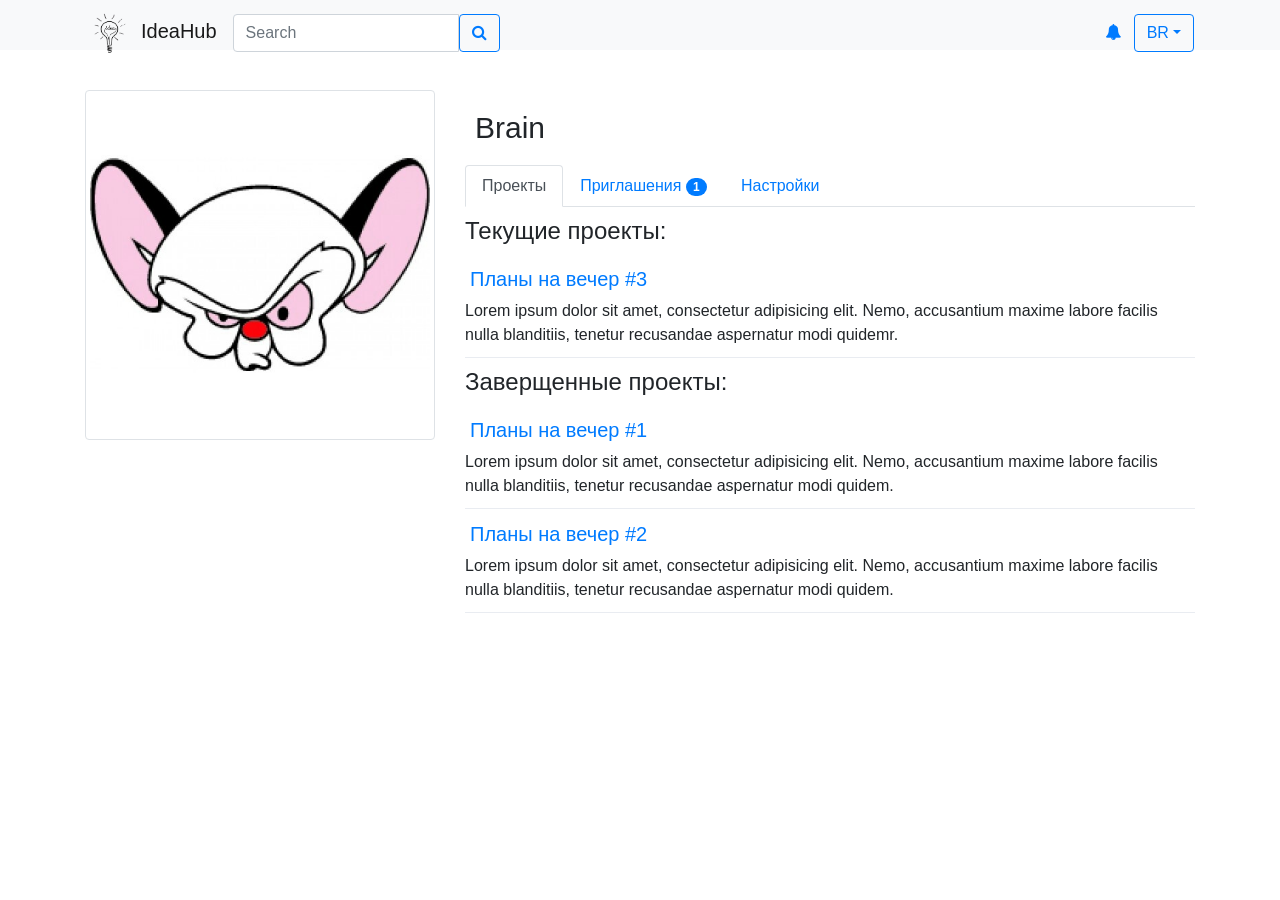
==== mocups/html/personalPage.html @ 837f9534 "Прототип страницы личного кабинета" ====
<!DOCTYPE html>
<html>

<head>
	<meta charset="UTF-8">
	<title>Personal Page</title>
	<link rel="stylesheet" href="https://maxcdn.bootstrapcdn.com/bootstrap/4.0.0-beta/css/bootstrap.min.css" integrity="sha384-/Y6pD6FV/Vv2HJnA6t+vslU6fwYXjCFtcEpHbNJ0lyAFsXTsjBbfaDjzALeQsN6M" crossorigin="anonymous">
	<script src="https://code.jquery.com/jquery-3.2.1.slim.min.js" integrity="sha384-KJ3o2DKtIkvYIK3UENzmM7KCkRr/rE9/Qpg6aAZGJwFDMVNA/GpGFF93hXpG5KkN" crossorigin="anonymous"></script>
	<script src="https://cdnjs.cloudflare.com/ajax/libs/popper.js/1.11.0/umd/popper.min.js" integrity="sha384-b/U6ypiBEHpOf/4+1nzFpr53nxSS+GLCkfwBdFNTxtclqqenISfwAzpKaMNFNmj4" crossorigin="anonymous"></script>
	<script src="https://maxcdn.bootstrapcdn.com/bootstrap/4.0.0-beta/js/bootstrap.min.js" integrity="sha384-h0AbiXch4ZDo7tp9hKZ4TsHbi047NrKGLO3SEJAg45jXxnGIfYzk4Si90RDIqNm1" crossorigin="anonymous"></script>
	<link href="https://maxcdn.bootstrapcdn.com/font-awesome/4.7.0/css/font-awesome.min.css" rel="stylesheet" integrity="sha384-wvfXpqpZZVQGK6TAh5PVlGOfQNHSoD2xbE+QkPxCAFlNEevoEH3Sl0sibVcOQVnN" crossorigin="anonymous">
	<link rel="stylesheet" href="scss/style.css">
</head>

<body>
	<div id="container" class="container-fluid">
		<header>
			<nav class="container navbar navbar-light bg-light">
				<div>
					<a class="navbar-brand" href="#"><img src="img/slider_screen.png" alt="idea"> IdeaHub
					</a>
					<form class="form-inline">
						<div class="input-group">
							<input type="text" class="form-control" placeholder="Search" aria-label="Search">
							<span class="input-group-btn">
							<button class="btn btn-outline-primary" type="button"><i class="fa fa-search" aria-hidden="true"></i></button>
						</span>
						</div>
					</form>
				</div>
				<div>
					<div id="header-bell"><button class="btn btn-outline-primary"><i class="fa fa-bell" aria-hidden="true"></i></button></div>
				<div class="dropdown">
					<button class="btn btn-outline-primary dropdown-toggle" type="button" id="dropdownMenuButton" data-toggle="dropdown" aria-haspopup="true" aria-expanded="false">BR</button>
					<div class="dropdown-menu dropdown-menu-right" aria-labelledby="dropdownMenuButton">
						<a class="dropdown-item" href="#">Action</a>
						<a class="dropdown-item" href="#">Another action</a>
						<a class="dropdown-item" href="#">Something else here</a>
					</div>
				</div>
				</div>
			</nav>
		</header>
		<main class="container">
			<div class="row">
				<div class="col-md-4"><img class="img-thumbnail" src="img/avatar.jpg" alt="$user_name"></div>
				<div class="col-md-8">
					<div class="user-name">Brain</div>
					<ul class="nav nav-tabs" id="userTab" role="tablist">
						<li class="nav-item">
							<a class="nav-link active" data-toggle="tab" href="#projects-tab" role="tab">Проекты</a>
						</li>
						<li class="nav-item">
							<a class="nav-link" data-toggle="tab" href="#invites-tab" role="tab">Приглашения <span class="badge badge-primary badge-pill">1</span></a>
						</li>
						<li class="nav-item">
							<a class="nav-link" data-toggle="tab" href="#settings-tab" role="tab">Настройки</a>
						</li>
					</ul>

					<div class="tab-content">
						<div class="tab-pane active" id="projects-tab" role="tabpanel">
							<div id="current-projects">
								<h4> Текущие проекты:</h4>
								<div class="projects-tab">
									<div class="project-name"><a href="#">Планы на вечер #3</a></div>
									<div class="progect-description">Lorem ipsum dolor sit amet, consectetur adipisicing elit. Nemo, accusantium maxime labore facilis nulla blanditiis, tenetur recusandae aspernatur modi quidemr.</div>
								</div>
							</div>
							<div class="completed-projects">
								<h4>Заверщенные проекты:</h4>
								<div class="projects-tab">
									<div class="project-name"><a href="#">Планы на вечер #1</a></div>
									<div class="progect-description">Lorem ipsum dolor sit amet, consectetur adipisicing elit. Nemo, accusantium maxime labore facilis nulla blanditiis, tenetur recusandae aspernatur modi quidem.</div>
								</div>
								<div class="projects-tab">
									<div class="project-name"><a href="#">Планы на вечер #2</a></div>
									<div class="progect-description">Lorem ipsum dolor sit amet, consectetur adipisicing elit. Nemo, accusantium maxime labore facilis nulla blanditiis, tenetur recusandae aspernatur modi quidem.</div>
								</div>
							</div>
						</div>
						<div class="tab-pane" id="invites-tab" role="tabpanel">
							<div class="invite">
								<div class="project-name"><a href="#">Планы на вечер #4</a></div>
								<div class="project-author">Пинки</div>
								<div class="invite-btn-group">
									<button class="btn btn-outline-success">Учавствую!</button>
									<button class="btn btn-outline-danger">Отказаться</button>
								</div>
							</div>
						</div>
						<div class="tab-pane" id="settings-tab" role="tabpanel">
							<form action="#">
								<div class="form-row">
									<div class="form-group col-md-6">
										<label for="inputUserName" class="col-form-label">Имя пользователя</label>
										<input type="text" class="form-control" id="inputUserName" placeholder="$user-name">
									</div>
									<div class="form-group col-md-6">
										<label for="inputEmail" class="col-form-label">Email</label>
										<input type="email" class="form-control" id="inputEmail" placeholder="$user-email">
									</div>
								</div>
								<div class="form-goup">
									<label for="inputBio">О себе</label>
									<textarea class="form-control" id="inputBio" rows="2"></textarea>
								</div>
								<button class="btn btn-success" type="submit">Сохранить</button>
							</form>
						</div>
					</div>
				</div>
			</div>

		</main>
		<footer class="bg-dark"></footer>
	</div>

</body>

</html>
---- mocups/html/scss/style.css ----
/* line 1, C:/Users/enhak/Documents/GeekUniversity/ideaHub/scss/style.scss */
.container-fluid {
  padding: 0; }

/* line 5, C:/Users/enhak/Documents/GeekUniversity/ideaHub/scss/style.scss */
.btn {
  cursor: pointer; }

/* line 2, C:/Users/enhak/Documents/GeekUniversity/ideaHub/scss/_header.scss */
header {
  background-color: #f8f9fa; }
  /* line 4, C:/Users/enhak/Documents/GeekUniversity/ideaHub/scss/_header.scss */
  header .navbar {
    height: 50px; }
    /* line 6, C:/Users/enhak/Documents/GeekUniversity/ideaHub/scss/_header.scss */
    header .navbar > div {
      display: flex; }
    /* line 10, C:/Users/enhak/Documents/GeekUniversity/ideaHub/scss/_header.scss */
    header .navbar .navbar-brand img {
      height: 40px; }

/* line 18, C:/Users/enhak/Documents/GeekUniversity/ideaHub/scss/_header.scss */
#header-bell .btn {
  border-color: transparent; }

/* line 1, C:/Users/enhak/Documents/GeekUniversity/ideaHub/scss/_main.scss */
main {
  padding-top: 40px; }

/* line 3, C:/Users/enhak/Documents/GeekUniversity/ideaHub/scss/_personalPage.scss */
.col-md-4 {
  height: 230px; }

/* line 7, C:/Users/enhak/Documents/GeekUniversity/ideaHub/scss/_personalPage.scss */
.user-name {
  font-size: 30px;
  padding: 15px 10px; }

/* line 13, C:/Users/enhak/Documents/GeekUniversity/ideaHub/scss/_personalPage.scss */
.tab-pane h4 {
  padding-top: 10px; }

/* line 18, C:/Users/enhak/Documents/GeekUniversity/ideaHub/scss/_personalPage.scss */
.projects-tab {
  border-bottom: 1px solid #E9ECF1;
  padding-bottom: 10px; }

/* line 23, C:/Users/enhak/Documents/GeekUniversity/ideaHub/scss/_personalPage.scss */
.project-name {
  font-size: 20px;
  padding: 10px 5px 5px; }

/* line 28, C:/Users/enhak/Documents/GeekUniversity/ideaHub/scss/_personalPage.scss */
.invite {
  display: flex;
  justify-content: space-between;
  align-items: center;
  border-bottom: 1px solid #e9ecef;
  height: 50px; }

/* line 38, C:/Users/enhak/Documents/GeekUniversity/ideaHub/scss/_personalPage.scss */
#settings-tab form .btn {
  margin-top: 10px; }

/*# sourceMappingURL=style.css.map */
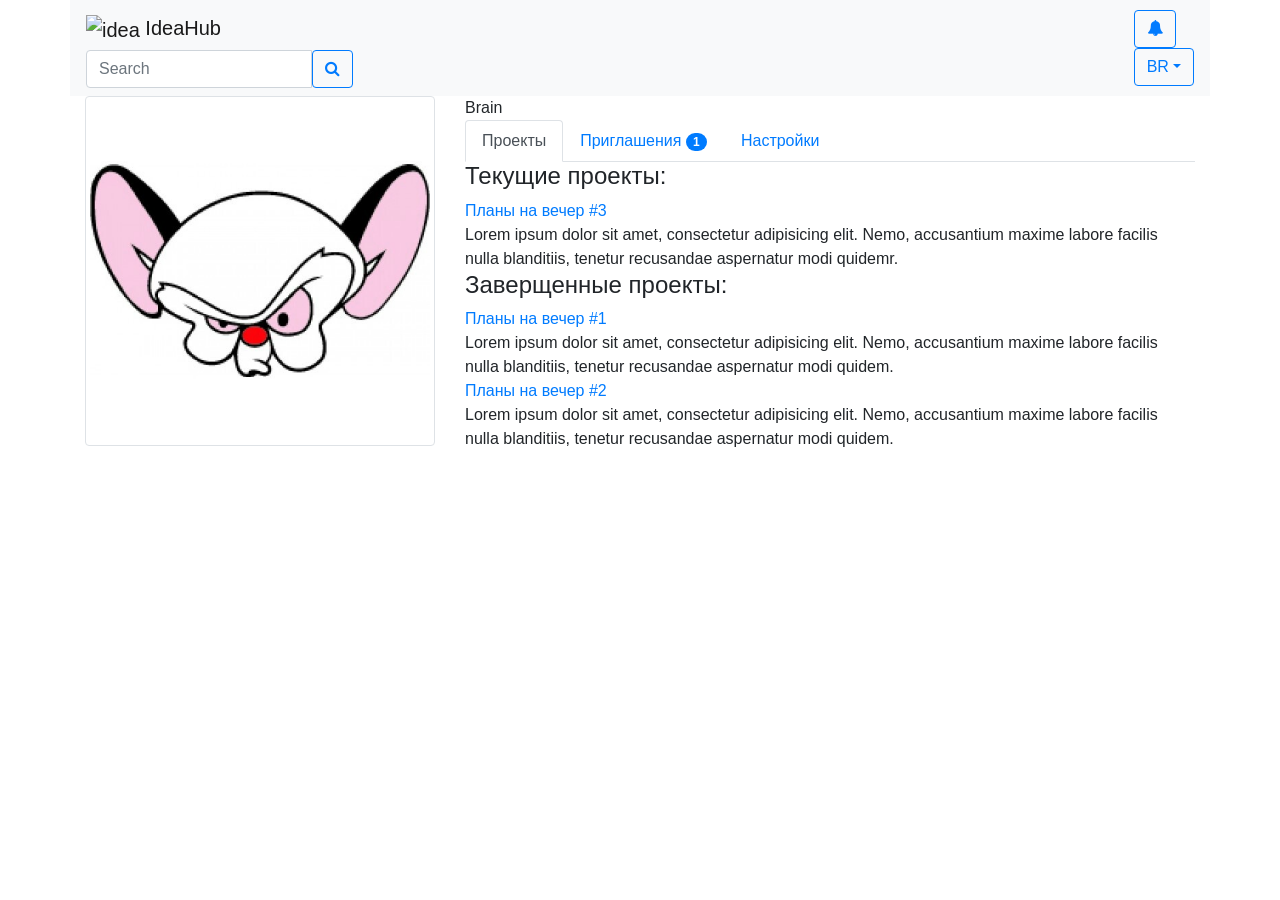
==== commit e2005ae6: "'add /cabinet view\controller\route'" ====
--- a/mocups/html/personalPage.html
+++ b/mocups/html/personalPage.html
@@ -9,7 +9,7 @@
 	<script src="https://cdnjs.cloudflare.com/ajax/libs/popper.js/1.11.0/umd/popper.min.js" integrity="sha384-b/U6ypiBEHpOf/4+1nzFpr53nxSS+GLCkfwBdFNTxtclqqenISfwAzpKaMNFNmj4" crossorigin="anonymous"></script>
 	<script src="https://maxcdn.bootstrapcdn.com/bootstrap/4.0.0-beta/js/bootstrap.min.js" integrity="sha384-h0AbiXch4ZDo7tp9hKZ4TsHbi047NrKGLO3SEJAg45jXxnGIfYzk4Si90RDIqNm1" crossorigin="anonymous"></script>
 	<link href="https://maxcdn.bootstrapcdn.com/font-awesome/4.7.0/css/font-awesome.min.css" rel="stylesheet" integrity="sha384-wvfXpqpZZVQGK6TAh5PVlGOfQNHSoD2xbE+QkPxCAFlNEevoEH3Sl0sibVcOQVnN" crossorigin="anonymous">
-	<link rel="stylesheet" href="scss/style.css">
+	<link rel="stylesheet" href="/css/style.css">
 </head>
 
 <body>
@@ -17,7 +17,7 @@
 		<header>
 			<nav class="container navbar navbar-light bg-light">
 				<div>
-					<a class="navbar-brand" href="#"><img src="img/slider_screen.png" alt="idea"> IdeaHub
+					<a class="navbar-brand" href="#"><img src="{{ assets('cabinet/img/slider_screen.png')}}" alt="idea"> IdeaHub
 					</a>
 					<form class="form-inline">
 						<div class="input-group">
